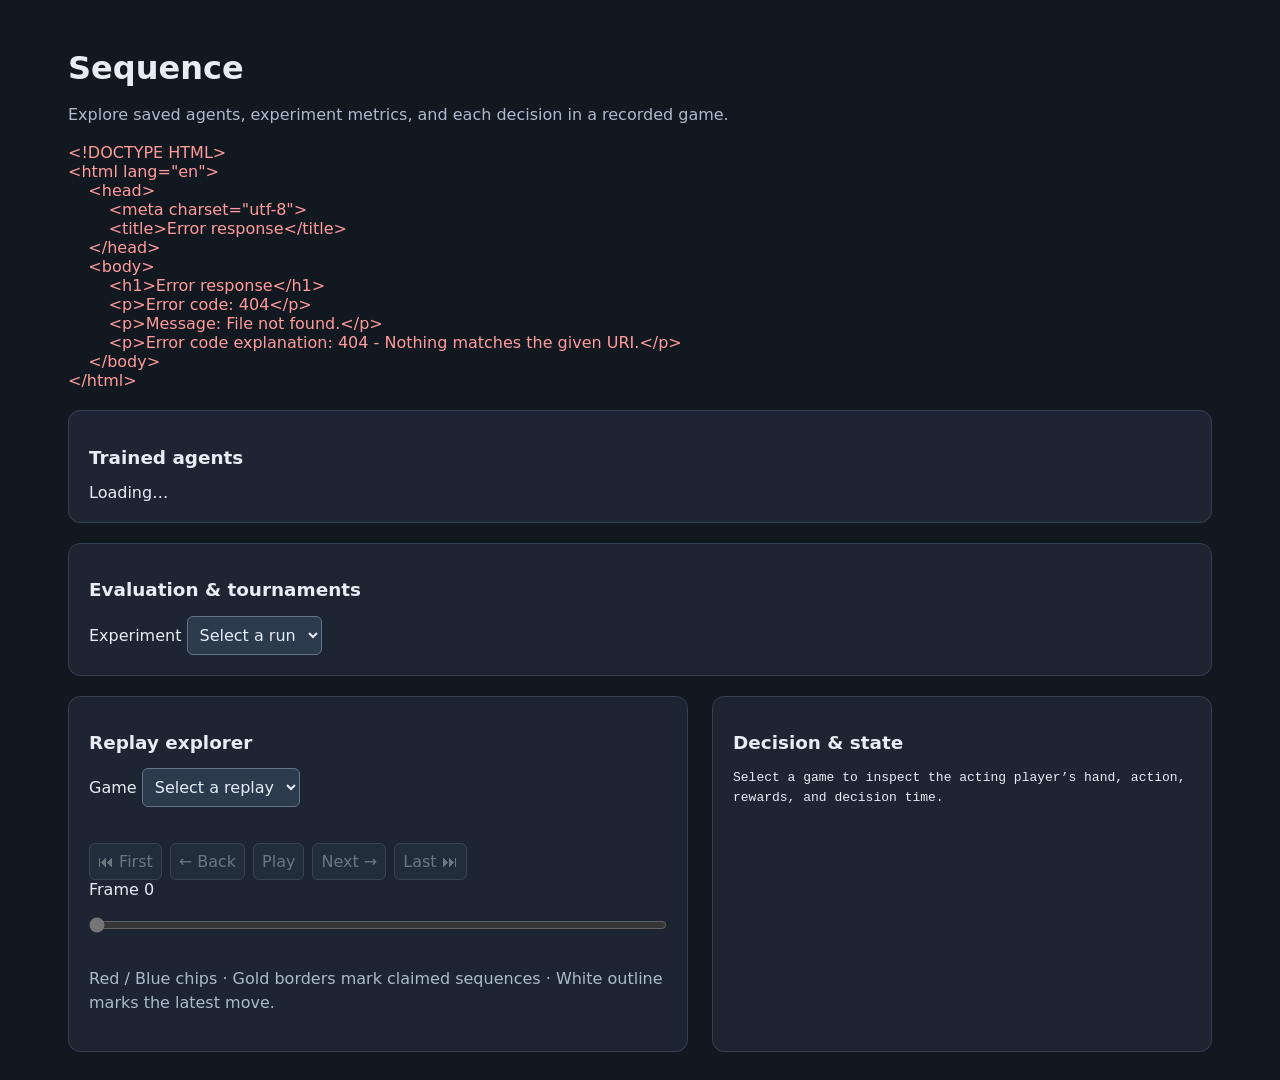
==== apps/cli/src/replay.html @ 1ac72a78 "Added cli" ====
<!doctype html>
<html lang="en">
<head>
<meta charset="utf-8"><meta name="viewport" content="width=device-width,initial-scale=1">
<title>Sequence · Agent explorer</title><link rel="icon" href="data:,">
<style>
:root{font-family:system-ui,sans-serif;color:#e7ecf5;background:#121820;color-scheme:dark}*{box-sizing:border-box}body{max-width:1200px;margin:auto;padding:28px}h1{margin-bottom:4px}h2{font-size:1.15rem}p{color:#acbacd;line-height:1.5}main{display:grid;grid-template-columns:minmax(300px,620px) 1fr;gap:24px}section{background:#1c2531;border:1px solid #334153;border-radius:12px;padding:20px;margin:20px 0}main section{margin:0}select,button{font:inherit;padding:8px;background:#2b3a4d;color:inherit;border:1px solid #64748b;border-radius:6px}select{max-width:100%}button{cursor:pointer}button:disabled{opacity:.4}#board{display:grid;grid-template-columns:repeat(10,1fr);gap:3px;margin:18px 0}.cell{aspect-ratio:1;display:grid;place-items:center;background:#28384b;border-radius:4px;font-size:clamp(10px,1.6vw,17px);position:relative}.cell.red{background:#922e43}.cell.blue{background:#225f9a}.cell.claimed{border:2px solid #f2d276}.cell.changed{outline:3px solid white;z-index:1}.cell.corner{color:#f2d276}#frame{width:100%;margin:18px 0}.controls{display:flex;gap:8px;align-items:center;flex-wrap:wrap}pre{white-space:pre-wrap;overflow-wrap:anywhere;line-height:1.5}table{border-collapse:collapse;width:100%;font-size:.9rem}td,th{text-align:left;padding:8px;border-bottom:1px solid #334153}.scroll{overflow:auto}.error{color:#ff9b9b;white-space:pre-wrap}a{color:#9bcbff}#models p{margin:8px 0}@media(max-width:760px){body{padding:14px}main{grid-template-columns:1fr}.cell{font-size:12px}}
</style>
</head>
<body>
<h1>Sequence</h1><p>Explore saved agents, experiment metrics, and each decision in a recorded game.</p>
<div id="error" class="error" role="alert"></div>
<section><h2>Trained agents</h2><div id="models">Loading…</div></section>
<section><h2>Evaluation & tournaments</h2><label for="runs">Experiment </label><select id="runs"><option value="">Select a run</option></select><div id="standings" class="scroll"></div></section>
<main>
<section>
<h2>Replay explorer</h2><label for="games">Game </label><select id="games"><option value="">Select a replay</option></select>
<div id="board" aria-label="Sequence board"></div>
<div class="controls"><button id="first" disabled>⏮ First</button><button id="prev" disabled>← Back</button><button id="play" disabled>Play</button><button id="next" disabled>Next →</button><button id="last" disabled>Last ⏭</button></div>
<label for="frame" id="position">Frame 0</label><input type="range" id="frame" min="0" max="0" value="0" disabled>
<p>Red / Blue chips · Gold borders mark claimed sequences · White outline marks the latest move.</p>
</section>
<section><h2>Decision & state</h2><pre id="details">Select a game to inspect the acting player’s hand, action, rewards, and decision time.</pre><a id="download" hidden>Download replay JSON</a></section>
</main>
<script>
'use strict';
const $=id=>document.getElementById(id);
let record=null, cards=[], timer=null, requestVersion=0;
const duration=d=>d?d.secs+d.nanos/1e9:0;
async function api(path){const response=await fetch(path);if(!response.ok)throw Error(await response.text());return response.json()}
function failed(error){$('error').textContent=error.message;stop()}
function option(select,value,label=value){const node=document.createElement('option');node.value=value;node.textContent=label;select.append(node)}
function table(headers,rows){const table=document.createElement('table');const head=table.createTHead().insertRow();headers.forEach(text=>{const th=document.createElement('th');th.textContent=text;head.append(th)});const body=table.createTBody();rows.forEach(row=>{const tr=body.insertRow();row.forEach(text=>{const td=tr.insertCell();td.textContent=text})});return table}
function stop(){clearInterval(timer);timer=null;$('play').textContent='Play'}
function render(){
 if(!record)return;
 const n=Number($('frame').value), step=n?record.steps[n-1]:null, state=step?step.state:record.header.initial_state;
 const previous=n?(n===1?record.header.initial_state:record.steps[n-2].state):null;
 $('position').textContent=`Frame ${n} / ${record.steps.length}`;
 const claimed=new Set(state.board.sequences.flat(2));
 $('board').replaceChildren(...state.board.cells.map((cell,i)=>{const node=document.createElement('div');node.className='cell';node.textContent=cards[i];node.title=`${String.fromCharCode(97+i%10)}${Math.floor(i/10)} · ${JSON.stringify(cell)}`;if(cell==='Corner')node.classList.add('corner');if(cell.Occupied)node.classList.add(cell.Occupied.toLowerCase());if(claimed.has(i))node.classList.add('claimed');if(previous&&JSON.stringify(cell)!==JSON.stringify(previous.board.cells[i]))node.classList.add('changed');return node}));
 const metrics=record.metrics.players;
 $('details').textContent=`Red: ${record.header.players[0].name} (${record.header.players[0].id})\nBlue: ${record.header.players[1].name} (${record.header.players[1].id})\nResult: ${JSON.stringify(record.termination)}\n\nTurn: ${state.turns}\nNext actor: ${state.current_player}\nSequences (R/B): ${state.board.sequences.map(x=>x.length).join(' / ')}\nActor hand: ${state.hand.map(card).join(', ')}\nOpponent cards: ${state.opponent_hand_size}\nDraw pile: ${state.draw_pile_size}\nLast discard: ${state.discard_pile.length?card(state.discard_pile.at(-1)):'—'}\n\n${step?`Last actor: ${step.actor}\nAction: ${JSON.stringify(step.action)}\nDecision: ${(duration(step.decision_time)*1000).toFixed(3)} ms\nStep rewards: ${step.rewards.join(' / ')}`:'Initial deal'}\n\nTotal rewards (R/B): ${metrics.map(x=>x.reward).join(' / ')}\nMean move (R/B): ${metrics.map(x=>(duration(x.decision_time)*1000/Math.max(1,x.decisions)).toFixed(3)).join(' / ')} ms\nMatch time: ${duration(record.metrics.elapsed).toFixed(3)} s`;
 $('first').disabled=$('prev').disabled=n===0;$('next').disabled=$('last').disabled=n===record.steps.length;
 if(n===record.steps.length)stop();
}
function card(c){return typeof c==='number'?['A','2','3','4','5','6','7','8','9','10','J','Q','K'][c>>2]+['♣','♠','♥','♦'][c&3]:String(c)}
function seek(n){if(!record)return;$('frame').value=Math.max(0,Math.min(record.steps.length,n));render()}
async function loadGame(){stop();const id=$('games').value,version=++requestVersion;record=null;$('frame').disabled=true;for(const id of ['first','prev','play','next','last'])$(id).disabled=true;if(!id)return;const loaded=await api('/api/replays/'+encodeURIComponent(id));if(version!==requestVersion)return;record=loaded;$('frame').max=record.steps.length;$('frame').value=0;$('frame').disabled=false;$('play').disabled=false;$('download').hidden=false;$('download').href='/api/replays/'+encodeURIComponent(id);$('download').download=id+'.json';$('error').textContent='';render()}
$('games').onchange=()=>loadGame().catch(failed);$('frame').oninput=()=>{stop();render()};$('first').onclick=()=>{stop();seek(0)};$('last').onclick=()=>{stop();seek(record.steps.length)};$('prev').onclick=()=>{stop();seek(Number($('frame').value)-1)};$('next').onclick=()=>{stop();seek(Number($('frame').value)+1)};$('play').onclick=()=>{if(timer){stop();return}if(Number($('frame').value)===record.steps.length)seek(0);$('play').textContent='Pause';timer=setInterval(()=>seek(Number($('frame').value)+1),500)};
document.addEventListener('keydown',event=>{if(['INPUT','SELECT','TEXTAREA'].includes(event.target.tagName))return;if(event.key==='ArrowLeft'){stop();seek(Number($('frame').value)-1)}if(event.key==='ArrowRight'){stop();seek(Number($('frame').value)+1)}});
$('runs').onchange=async()=>{try{const id=$('runs').value;$('standings').replaceChildren();if(!id)return;const report=await api('/api/runs/'+encodeURIComponent(id));const rows=[...report.standings].sort((a,b)=>b.elo-a.elo).map(s=>[s.agent,s.wins,s.losses,s.draws,s.truncated,s.elo.toFixed(1),s.reward.toFixed(1),(duration(s.decision_time)*1000/Math.max(1,s.decisions)).toFixed(3)]);$('standings').append(table(['Agent','Wins','Losses','Draws','Truncated','Elo','Reward','Mean ms'],rows));$('games').replaceChildren();option($('games'),'','Select a replay');report.games.forEach(g=>option($('games'),g.replay,`${g.replay} · ${report.agents[g.players[0]].descriptor.id} vs ${report.agents[g.players[1]].descriptor.id}`))}catch(e){failed(e)}};
async function init(){const [board,models,games,runs]=await Promise.all(['/api/board','/api/models','/api/replays','/api/runs'].map(api));cards=board;$('models').replaceChildren();if(!models.length)$('models').textContent='No trained agents yet. Train one with sequence train --config configs/experiments/mc.toml.';for(const model of models){const p=document.createElement('p');const iterations=model.training?.iterations||[],last=iterations.at(-1);p.textContent=`${model.agent.descriptor.name} (${model.id}) · ${model.agent.config.kind} · ${iterations.length} training iterations${last?` · final MSE ${last.mse.toFixed(6)} · ${iterations.reduce((n,m)=>n+m.episodes,0)} episodes`:''}`;$('models').append(p)}games.reverse().forEach(id=>option($('games'),id));runs.reverse().forEach(id=>option($('runs'),id));const selected=new URLSearchParams(location.search).get('game');if(selected&&games.includes(selected)){$('games').value=selected;await loadGame()}}
init().catch(failed);
</script>
</body>
</html>
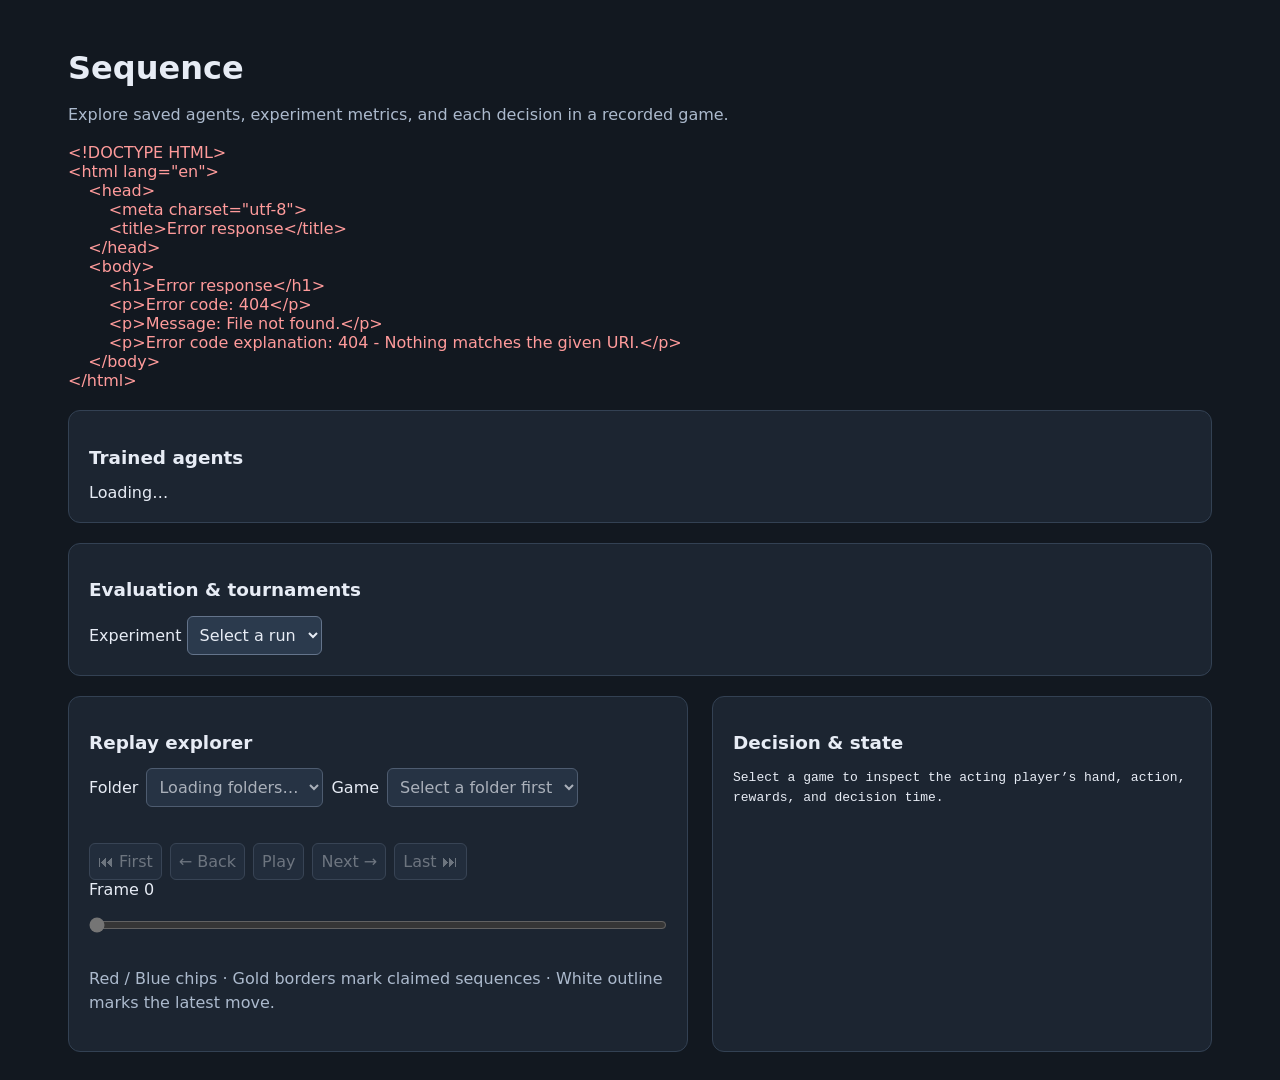
==== commit 54844707: "Implemented cli for complete workflow" ====
--- a/apps/cli/src/replay.html
+++ b/apps/cli/src/replay.html
@@ -14,7 +14,11 @@
 <section><h2>Evaluation & tournaments</h2><label for="runs">Experiment </label><select id="runs"><option value="">Select a run</option></select><div id="standings" class="scroll"></div></section>
 <main>
 <section>
-<h2>Replay explorer</h2><label for="games">Game </label><select id="games"><option value="">Select a replay</option></select>
+<h2>Replay explorer</h2>
+<div class="controls">
+<label for="folders">Folder</label><select id="folders" disabled><option value="">Loading folders…</option></select>
+<label for="games">Game</label><select id="games" disabled><option value="">Select a folder first</option></select>
+</div>
 <div id="board" aria-label="Sequence board"></div>
 <div class="controls"><button id="first" disabled>⏮ First</button><button id="prev" disabled>← Back</button><button id="play" disabled>Play</button><button id="next" disabled>Next →</button><button id="last" disabled>Last ⏭</button></div>
 <label for="frame" id="position">Frame 0</label><input type="range" id="frame" min="0" max="0" value="0" disabled>
@@ -25,7 +29,7 @@
 <script>
 'use strict';
 const $=id=>document.getElementById(id);
-let record=null, cards=[], timer=null, requestVersion=0;
+let record=null, cards=[], timer=null, requestVersion=0, folderRequestVersion=0, runRequestVersion=0;
 const duration=d=>d?d.secs+d.nanos/1e9:0;
 async function api(path){const response=await fetch(path);if(!response.ok)throw Error(await response.text());return response.json()}
 function failed(error){$('error').textContent=error.message;stop()}
@@ -46,11 +50,63 @@
 }
 function card(c){return typeof c==='number'?['A','2','3','4','5','6','7','8','9','10','J','Q','K'][c>>2]+['♣','♠','♥','♦'][c&3]:String(c)}
 function seek(n){if(!record)return;$('frame').value=Math.max(0,Math.min(record.steps.length,n));render()}
-async function loadGame(){stop();const id=$('games').value,version=++requestVersion;record=null;$('frame').disabled=true;for(const id of ['first','prev','play','next','last'])$(id).disabled=true;if(!id)return;const loaded=await api('/api/replays/'+encodeURIComponent(id));if(version!==requestVersion)return;record=loaded;$('frame').max=record.steps.length;$('frame').value=0;$('frame').disabled=false;$('play').disabled=false;$('download').hidden=false;$('download').href='/api/replays/'+encodeURIComponent(id);$('download').download=id+'.json';$('error').textContent='';render()}
+function clearReplay(){
+ ++requestVersion;stop();record=null;
+ $('frame').disabled=true;$('frame').max=0;$('frame').value=0;$('position').textContent='Frame 0';
+ for(const id of ['first','prev','play','next','last'])$(id).disabled=true;
+ $('board').replaceChildren();$('download').hidden=true;$('download').removeAttribute('href');
+ $('details').textContent='Select a game to inspect the acting player’s hand, action, rewards, and decision time.';
+ $('error').textContent='';
+}
+async function loadFolder(report=null){
+ const folder=$('folders').value,version=++folderRequestVersion;
+ clearReplay();$('games').disabled=true;$('games').replaceChildren();
+ option($('games'),'',folder?'Loading games…':'Select a folder first');
+ if(!folder)return;
+ try{
+  const games=await api('/api/replays/'+encodeURIComponent(folder));
+  if(version!==folderRequestVersion)return;
+  $('games').replaceChildren();option($('games'),'',games.length?'Select a game':'No games in this folder');
+  const labels=new Map((report?.games||[]).map(g=>[g.replay,`${report.agents[g.players[0]].descriptor.id} vs ${report.agents[g.players[1]].descriptor.id}`]));
+  for(const game of games){const id=`${folder}/${game}`;option($('games'),id,labels.has(id)?`${game} · ${labels.get(id)}`:game)}
+  $('games').disabled=!games.length;
+ }catch(error){if(version!==folderRequestVersion)return;$('games').replaceChildren();option($('games'),'','Unable to load games');throw error}
+}
+async function loadGame(){
+ clearReplay();const id=$('games').value,version=requestVersion;if(!id)return;
+ const url='/api/replays/'+id.split('/').map(encodeURIComponent).join('/');
+ try{
+  const loaded=await api(url);if(version!==requestVersion)return;
+  record=loaded;$('frame').max=record.steps.length;$('frame').disabled=false;$('play').disabled=false;
+  $('download').hidden=false;$('download').href=url;$('download').download=id.split('/').at(-1)+'.json';render();
+ }catch(error){if(version===requestVersion)throw error}
+}
+$('folders').onchange=()=>loadFolder().catch(failed);
 $('games').onchange=()=>loadGame().catch(failed);$('frame').oninput=()=>{stop();render()};$('first').onclick=()=>{stop();seek(0)};$('last').onclick=()=>{stop();seek(record.steps.length)};$('prev').onclick=()=>{stop();seek(Number($('frame').value)-1)};$('next').onclick=()=>{stop();seek(Number($('frame').value)+1)};$('play').onclick=()=>{if(timer){stop();return}if(Number($('frame').value)===record.steps.length)seek(0);$('play').textContent='Pause';timer=setInterval(()=>seek(Number($('frame').value)+1),500)};
 document.addEventListener('keydown',event=>{if(['INPUT','SELECT','TEXTAREA'].includes(event.target.tagName))return;if(event.key==='ArrowLeft'){stop();seek(Number($('frame').value)-1)}if(event.key==='ArrowRight'){stop();seek(Number($('frame').value)+1)}});
-$('runs').onchange=async()=>{try{const id=$('runs').value;$('standings').replaceChildren();if(!id)return;const report=await api('/api/runs/'+encodeURIComponent(id));const rows=[...report.standings].sort((a,b)=>b.elo-a.elo).map(s=>[s.agent,s.wins,s.losses,s.draws,s.truncated,s.elo.toFixed(1),s.reward.toFixed(1),(duration(s.decision_time)*1000/Math.max(1,s.decisions)).toFixed(3)]);$('standings').append(table(['Agent','Wins','Losses','Draws','Truncated','Elo','Reward','Mean ms'],rows));$('games').replaceChildren();option($('games'),'','Select a replay');report.games.forEach(g=>option($('games'),g.replay,`${g.replay} · ${report.agents[g.players[0]].descriptor.id} vs ${report.agents[g.players[1]].descriptor.id}`))}catch(e){failed(e)}};
-async function init(){const [board,models,games,runs]=await Promise.all(['/api/board','/api/models','/api/replays','/api/runs'].map(api));cards=board;$('models').replaceChildren();if(!models.length)$('models').textContent='No trained agents yet. Train one with sequence train --config configs/experiments/mc.toml.';for(const model of models){const p=document.createElement('p');const iterations=model.training?.iterations||[],last=iterations.at(-1);p.textContent=`${model.agent.descriptor.name} (${model.id}) · ${model.agent.config.kind} · ${iterations.length} training iterations${last?` · final MSE ${last.mse.toFixed(6)} · ${iterations.reduce((n,m)=>n+m.episodes,0)} episodes`:''}`;$('models').append(p)}games.reverse().forEach(id=>option($('games'),id));runs.reverse().forEach(id=>option($('runs'),id));const selected=new URLSearchParams(location.search).get('game');if(selected&&games.includes(selected)){$('games').value=selected;await loadGame()}}
+$('runs').onchange=async()=>{
+ const id=$('runs').value,version=++runRequestVersion;$('standings').replaceChildren();if(!id)return;
+ try{
+  const report=await api('/api/runs/'+encodeURIComponent(id));if(version!==runRequestVersion)return;
+  const rows=[...report.standings].sort((a,b)=>b.elo-a.elo).map(s=>[s.agent,s.wins,s.losses,s.draws,s.truncated,s.elo.toFixed(1),s.reward.toFixed(1),(duration(s.decision_time)*1000/Math.max(1,s.decisions)).toFixed(3)]);
+  $('standings').append(table(['Agent','Wins','Losses','Draws','Truncated','Elo','Reward','Mean ms'],rows));
+  $('folders').value=id;await loadFolder(report);
+ }catch(error){if(version===runRequestVersion)failed(error)}
+};
+async function init(){
+ const [board,models,folders,runs]=await Promise.all(['/api/board','/api/models','/api/replays','/api/runs'].map(api));
+ cards=board;$('models').replaceChildren();
+ if(!models.length)$('models').textContent='No trained agents yet. Train one with sequence train --config configs/experiments/mc.toml.';
+ for(const model of models){const p=document.createElement('p');const iterations=model.training?.iterations||[],last=iterations.at(-1);p.textContent=`${model.agent.descriptor.name} (${model.id}) · ${model.agent.config.kind} · ${iterations.length} training iterations${last?` · final MSE ${last.mse.toFixed(6)} · ${iterations.reduce((n,m)=>n+m.episodes,0)} episodes`:''}`;$('models').append(p)}
+ $('folders').replaceChildren();option($('folders'),'',folders.length?'Select a folder':'No replay folders yet');
+ folders.reverse().forEach(id=>option($('folders'),id));$('folders').disabled=!folders.length;
+ runs.reverse().forEach(id=>option($('runs'),id));
+ const selected=new URLSearchParams(location.search).get('game');
+ if(selected&&selected.split('/').length===2&&folders.includes(selected.split('/')[0])){
+  $('folders').value=selected.split('/')[0];await loadFolder();
+  if([...$('games').options].some(option=>option.value===selected)){$('games').value=selected;await loadGame()}
+ }
+}
 init().catch(failed);
 </script>
 </body>
